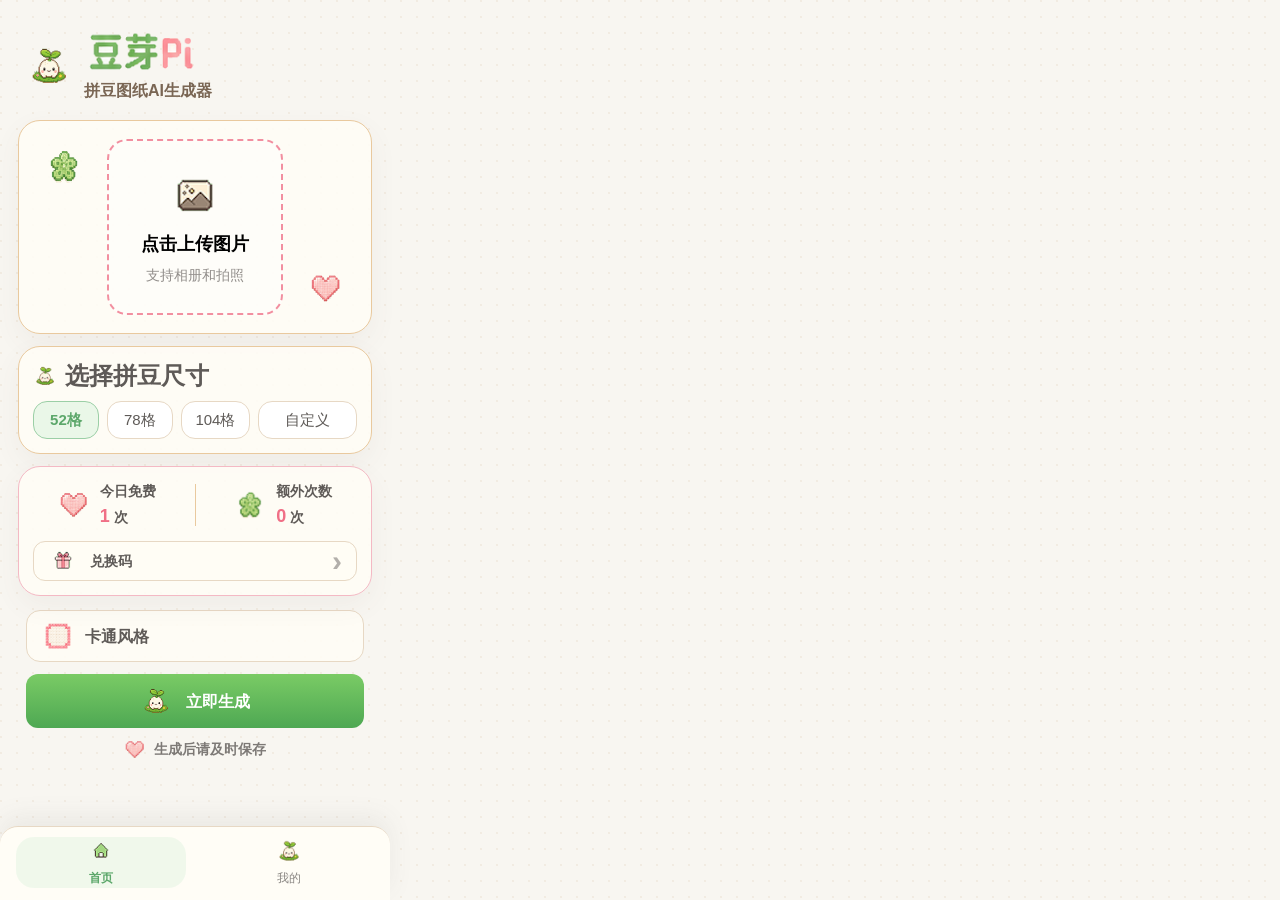
==== production-html/mini-program.html @ 5509643c "Add DouyaPi production frontend" ====
<!doctype html>
<html lang="zh-CN">
<head>
  <meta charset="utf-8">
  <meta name="viewport" content="width=device-width, initial-scale=1, viewport-fit=cover">
  <title>豆芽Pi v1.0 小程序前端</title>
  <link rel="stylesheet" href="styles.css">
</head>
<body class="mini-program-app">
  <main class="mini-app-shell" aria-label="豆芽Pi 小程序前端">
    <section id="screen-home" class="screen mini-screen is-active" data-screen="home">
      <header class="home-brand top-brand-row">
        <img src="assets/brand/mascot-logo.png" alt="豆芽Pi Logo" class="home-brand-icon">
        <div>
          <img src="assets/brand/logo-lockup.png" alt="豆芽Pi" class="home-logo">
          <p>拼豆图纸AI生成器</p>
        </div>
      </header>

      <button class="home-upload-card" type="button" data-action="upload-image" data-event="douya_image_upload_click" id="upload-card">
        <span class="upload-inner">
          <img src="assets/icons/image.png" alt="上传图片">
          <strong>点击上传图片</strong>
          <em>支持相册和拍照</em>
        </span>
        <img src="assets/decorations/clover.png" alt="" class="upload-deco clover">
        <img src="assets/decorations/heart.png" alt="" class="upload-deco heart">
      </button>

      <section class="home-panel size-panel">
        <h2><img src="assets/brand/mascot-logo.png" alt="">选择拼豆尺寸</h2>
        <div class="size-grid home-size-grid" id="size-options">
          <button class="size-option is-active" data-size="52" data-event="douya_preset_size_select">52格</button>
          <button class="size-option" data-size="78" data-event="douya_preset_size_select">78格</button>
          <button class="size-option" data-size="104" data-event="douya_preset_size_select">104格</button>
          <span class="custom-size-wrapper" id="custom-size-wrapper">
            <button class="size-option custom-trigger" data-size="custom" type="button">自定义</button>
            <label class="custom-size-field" aria-label="自定义拼豆尺寸">
              <input id="custom-size" class="custom-size" type="text" pattern="[0-9]*" maxlength="3" aria-label="输入8到104格的拼豆尺寸" inputmode="numeric">
              <span class="custom-size-placeholder">8~104格</span>
            </label>
          </span>
        </div>
      </section>

      <section class="home-panel quota-panel">
        <div class="quota-summary">
          <div>
            <img src="assets/decorations/heart.png" alt="">
            <strong><span class="quota-label">今日免费</span><span><b id="free-count" class="quota-number">1</b> 次</span></strong>
          </div>
          <span class="quota-divider"></span>
          <div>
            <img src="assets/decorations/clover.png" alt="">
            <strong><span class="quota-label">额外次数</span><span><b id="extra-count" class="quota-number">0</b> 次</span></strong>
          </div>
        </div>
        <button class="redeem-row" type="button" data-action="open-redeem" data-event="douya_redeem_entry_click">
          <img src="assets/icons/redeem.png" alt="">
          <span>兑换码</span>
          <strong>›</strong>
        </button>
      </section>

      <section class="style-options" aria-label="风格选择">
        <button id="cartoon-style-toggle" class="style-card" type="button" role="checkbox" aria-checked="false" data-action="toggle-cartoon-style" data-event="douya_cartoon_style_toggle">
          <img class="style-option-icon" src="assets/icons/cartoon-checkbox-unchecked.png" alt="">
          <span>卡通风格</span>
          <img id="cartoon-style-icon" class="style-selected-icon" src="assets/icons/cartoon-checkbox-checked.png" alt="">
        </button>
      </section>

      <button id="generate-button" class="home-generate-button" data-action="start-generation" data-event="douya_generate_click">
        <img src="assets/brand/mascot-logo.png" alt="">
        <span>立即生成</span>
      </button>
      <p class="save-reminder"><img src="assets/decorations/heart.png" alt="">生成后请及时保存</p>
    </section>

    <section id="screen-profile" class="screen mini-screen profile-screen" data-screen="profile">
      <header class="profile-header">
        <h1>我的</h1>
      </header>

      <section class="profile-card">
        <img src="assets/brand/app-icon.png" alt="豆芽头像" class="profile-avatar">
        <strong>豆芽4826</strong>
        <img src="assets/decorations/heart.png" alt="" class="profile-heart">
      </section>

      <section class="profile-count-card">
        <div>
          <span>今日免费次数</span>
          <strong id="profile-free-count">1</strong>
        </div>
        <span class="quota-divider"></span>
        <div>
          <span>额外次数</span>
          <strong id="profile-extra-count">0</strong>
        </div>
      </section>

      <section class="profile-redeem-card">
        <img src="assets/icons/redeem.png" alt="">
        <div>
          <h2>兑换码</h2>
          <p>输入兑换码获取次数</p>
        </div>
        <button type="button" data-action="open-redeem" data-event="douya_redeem_entry_click">去兑换 ›</button>
      </section>

      <section class="profile-notice">
        <img src="assets/decorations/heart.png" alt="">
        <span>目前暂不保存历史作品，生成后请及时保存</span>
        <img src="assets/mascot/idle.png" alt="" class="notice-mascot">
      </section>
    </section>

    <section id="screen-generating" class="screen mini-screen center-screen" data-screen="generating">
      <div class="screen-header compact">
        <h1>生成中</h1>
      </div>
      <img src="assets/mascot/generating.png" alt="豆芽Pi 正在生成" class="large-mascot">
      <div class="bead-progress" aria-label="生成进度">
        <span class="bead-fill" id="progress-fill"></span>
      </div>
      <h2 id="progress-title">AI 正在摆放拼豆 · 0%</h2>
      <p>正在进行像素化、颜色映射与格子编号，请保持页面打开。</p>
      <button class="btn btn-secondary" type="button" data-action="cancel-generation">取消生成</button>
    </section>

    <section id="screen-result" class="screen mini-screen" data-screen="result">
      <div class="screen-header compact">
        <button class="icon-button" type="button" data-action="go-home" aria-label="返回首页">‹</button>
        <h1>生成结果</h1>
      </div>
      <div class="result-layout">
        <button class="bead-preview" type="button" data-action="open-image-preview" data-event="douya_result_preview_zoom_click" aria-label="查看拼豆大图">
          <img src="assets/decorations/pegboard-heart.png" alt="拼豆预览图">
        </button>
        <div class="result-stats">
          <div><span>尺寸</span><strong id="result-size">52 x 52</strong></div>
          <div><span>颜色数量</span><strong>12 色</strong></div>
        </div>
      </div>
      <div class="warning-strip">本期暂不保存历史作品，请及时下载保存。</div>
      <div class="action-row">
        <button class="btn btn-secondary" type="button" data-action="go-home" data-event="douya_regenerate_click">重新生成</button>
        <button class="btn btn-save" type="button" data-action="save-result" data-event="douya_grid_image_download_click">
          <img src="assets/icons/download.png" alt="">
          <span>保存到相册</span>
        </button>
      </div>
    </section>

    <section id="screen-errors" class="screen mini-screen" data-screen="errors">
      <div class="screen-header compact">
        <button class="icon-button" type="button" data-action="go-home" aria-label="返回首页">‹</button>
        <h1>异常与重试</h1>
      </div>
      <div class="error-grid">
        <button class="error-card" data-error="upload"><img src="assets/icons/upload.png" alt=""><strong>图片上传失败</strong><span>图片上传失败，请重新上传</span></button>
        <button class="error-card" data-error="blur"><img src="assets/icons/image.png" alt=""><strong>图片不清晰</strong><span>图片清晰度不足，请更换更清晰的图片后重试</span></button>
        <button class="error-card" data-error="risk"><img src="assets/icons/alert.png" alt=""><strong>内容风险</strong><span>当前图片暂不支持生成，请更换图片后重试</span></button>
        <button class="error-card" data-error="quota"><img src="assets/icons/redeem.png" alt=""><strong>次数不足</strong><span>今日免费生成次数已用完，可使用兑换码增加次数</span></button>
        <button class="error-card" data-error="timeout"><img src="assets/decorations/magic-wand.png" alt=""><strong>生成超时</strong><span>生成时间较长，请稍后重试</span></button>
        <button class="error-card" data-error="save"><img src="assets/icons/download.png" alt=""><strong>保存失败</strong><span>保存失败，请检查相册权限后重试</span></button>
      </div>
    </section>
  </main>

  <nav class="tabbar mini-tabbar two-tabbar" aria-label="底部导航">
    <button class="tab-item is-active" data-action="go-home"><img src="assets/icons/home.png" alt=""><span>首页</span></button>
    <button class="tab-item" data-action="show-profile"><img src="assets/brand/mascot-logo.png" alt=""><span>我的</span></button>
  </nav>

  <div class="modal-backdrop" id="redeem-modal" aria-hidden="true">
    <div class="modal-card" role="dialog" aria-modal="true" aria-labelledby="redeem-title">
      <button class="modal-close" type="button" data-action="close-redeem" aria-label="关闭">×</button>
      <img src="assets/mascot/love.png" alt="兑换码" class="modal-mascot">
      <h2 id="redeem-title">兑换码</h2>
      <p>输入兑换码后可增加生成次数</p>
      <input id="redeem-input" type="text" placeholder="请输入兑换码">
      <div class="action-row">
        <button class="btn btn-secondary" type="button" data-action="close-redeem">取消</button>
        <button class="btn btn-primary" type="button" data-action="submit-redeem" data-event="douya_redeem_submit">确认兑换</button>
      </div>
    </div>
  </div>

  <div class="image-preview-modal" id="image-preview-modal" aria-hidden="true">
    <button class="image-preview-close" type="button" data-action="close-image-preview" aria-label="关闭大图">×</button>
    <div class="image-preview-stage" id="image-preview-stage">
      <img id="image-preview-img" src="assets/decorations/pegboard-heart.png" alt="拼豆大图预览">
    </div>
  </div>

  <div id="toast" class="toast" role="status" aria-live="polite">
    <img src="assets/mascot/success.png" alt="">
    <span>已保存到相册</span>
  </div>
  <img src="assets/icons/upload-close.png" alt="" class="preload-asset" aria-hidden="true">

  <script src="mini-program.js"></script>
</body>
</html>
---- production-html/styles.css ----
:root {
  --green-300: #9BCFA6;
  --green-500: #5CA76A;
  --pink-100: #F4D7DE;
  --pink-400: #F28FA0;
  --yellow-200: #F3E3A1;
  --blue-200: #A9C7D8;
  --peach-200: #F2B9A2;
  --surface-base: #F8F6F1;
  --surface-card: #FFFDF6;
  --text-primary: #5E5A57;
  --border-soft: #E7D8C4;
  --shadow-soft: 0 18px 48px rgba(94, 90, 87, .14);
}

* {
  box-sizing: border-box;
}

html {
  min-height: 100%;
  background: var(--surface-base);
}

body {
  min-height: 100%;
  margin: 0;
  color: var(--text-primary);
  font-family: -apple-system, BlinkMacSystemFont, "PingFang SC", "Microsoft YaHei", sans-serif;
  font-size: 14px;
  line-height: 1.45;
  background:
    radial-gradient(circle at 1px 1px, rgba(231, 216, 196, .45) 1px, transparent 0) 0 0 / 16px 16px,
    var(--surface-base);
}

button,
input,
textarea {
  font: inherit;
}

button {
  cursor: pointer;
}

img {
  display: block;
  max-width: 100%;
}

.page-shell {
  width: min(1480px, 100%);
  margin: 0 auto;
  padding: 24px;
}

.topbar,
.workspace,
.admin-card,
.phone {
  border: 1px solid var(--border-soft);
}

.topbar {
  display: flex;
  align-items: center;
  justify-content: space-between;
  gap: 20px;
  padding: 14px 18px;
  border-radius: 20px;
  background: rgba(255, 253, 246, .9);
  box-shadow: 0 12px 32px rgba(94, 90, 87, .08);
}

.brand-lockup {
  display: flex;
  align-items: center;
  gap: 14px;
}

.brand-logo {
  width: 128px;
  height: auto;
}

.version-pill,
.eyebrow {
  color: var(--green-500);
  font-weight: 700;
}

.version-pill {
  padding: 5px 12px;
  border: 1px solid var(--border-soft);
  border-radius: 999px;
  background: #FFF8E8;
}

.topbar-meta {
  display: flex;
  gap: 16px;
  color: rgba(94, 90, 87, .72);
}

.workspace {
  display: grid;
  grid-template-columns: minmax(390px, 430px) minmax(680px, 1fr);
  gap: 24px;
  margin-top: 22px;
  padding: 22px;
  border-radius: 24px;
  background: rgba(255, 253, 246, .58);
}

.phone-stage {
  display: flex;
  justify-content: center;
  align-items: flex-start;
}

.phone {
  position: sticky;
  top: 20px;
  width: 390px;
  height: 844px;
  overflow: hidden;
  border-radius: 42px;
  background: var(--surface-card);
  box-shadow: var(--shadow-soft);
}

.phone::before {
  content: "";
  position: absolute;
  inset: 10px;
  pointer-events: none;
  border: 7px solid #2f2d2b;
  border-radius: 34px;
  z-index: 5;
}

.wechat-status {
  position: relative;
  z-index: 2;
  display: flex;
  justify-content: space-between;
  align-items: center;
  height: 48px;
  padding: 16px 28px 8px;
  font-weight: 700;
}

.wechat-capsule {
  padding: 4px 10px;
  border: 1px solid var(--border-soft);
  border-radius: 999px;
  background: #fff;
  letter-spacing: 1px;
}

.screen {
  display: none;
  height: calc(100% - 116px);
  overflow-y: auto;
  padding: 8px 24px 22px;
}

.screen.is-active {
  display: block;
}

.screen-header {
  display: flex;
  align-items: center;
  min-height: 42px;
  margin-bottom: 10px;
}

.screen-header.compact {
  gap: 10px;
}

.header-logo {
  width: 100px;
}

h1,
h2,
h3,
p {
  margin: 0;
}

h1 {
  font-size: 24px;
  line-height: 1.2;
  color: var(--green-500);
}

h2 {
  font-size: 18px;
  line-height: 1.25;
}

h3 {
  font-size: 16px;
}

.hero-card,
.template-card,
.quick-card,
.field-block,
.upload-card,
.result-stats > div,
.warning-strip,
.error-card,
.metric-card {
  border: 1px solid var(--border-soft);
  background: rgba(255, 253, 246, .92);
}

.hero-card {
  position: relative;
  min-height: 146px;
  padding: 18px;
  border-color: #F4B9C4;
  border-radius: 18px;
  overflow: hidden;
}

.hero-card h1 {
  max-width: 220px;
  margin: 4px 0 8px;
  color: var(--pink-400);
}

.hero-card p {
  max-width: 188px;
}

.hero-mascot {
  position: absolute;
  right: 18px;
  bottom: 12px;
  width: 112px;
}

.btn {
  min-height: 44px;
  display: inline-flex;
  align-items: center;
  justify-content: center;
  gap: 8px;
  border: 1px solid transparent;
  border-radius: 14px;
  padding: 0 18px;
  color: var(--text-primary);
  font-weight: 700;
  background: #fff;
}

.btn img {
  width: 30px;
  height: 30px;
  object-fit: contain;
}

.btn-primary {
  color: #fff;
  border-color: #78B978;
  background: linear-gradient(180deg, #89C979 0%, var(--green-500) 100%);
  box-shadow: inset 0 1px 0 rgba(255,255,255,.32);
}

.btn-secondary {
  border-color: var(--border-soft);
  background: #FFF8E8;
}

.btn-save {
  color: #fff;
  border-color: #E9768B;
  background: linear-gradient(180deg, #F59AAA 0%, var(--pink-400) 100%);
}

.btn.full {
  width: 100%;
}

.hero-card .btn {
  min-height: 38px;
  margin-top: 12px;
}

.section-title,
.quota-row,
.action-row,
.table-header,
.user-row,
.selected-user {
  display: flex;
  align-items: center;
  justify-content: space-between;
  gap: 12px;
}

.section-title {
  margin: 20px 0 10px;
}

.link-button {
  border: 0;
  color: rgba(94, 90, 87, .72);
  background: transparent;
  font-weight: 700;
}

.link-button.pink {
  color: var(--pink-400);
}

.template-row {
  display: grid;
  grid-template-columns: repeat(3, minmax(0, 1fr));
  gap: 10px;
}

.template-card {
  min-height: 132px;
  padding: 8px;
  border-radius: 14px;
}

.template-card img {
  width: 100%;
  height: 72px;
  object-fit: contain;
  background: #FFF7E9;
  border-radius: 10px;
}

.template-card strong {
  display: block;
  margin-top: 7px;
}

.template-card span,
.quick-card span,
.upload-card span,
.field-block span,
.error-card span,
.metric-card span,
.result-stats span {
  color: rgba(94, 90, 87, .7);
  font-size: 12px;
}

.quick-grid {
  display: grid;
  grid-template-columns: repeat(4, minmax(0, 1fr));
  gap: 10px;
  margin-top: 14px;
}

.quick-card {
  min-height: 72px;
  border-radius: 14px;
  padding: 8px 4px;
}

.quick-card img,
.tab-item img {
  width: 26px;
  height: 26px;
  object-fit: contain;
  margin: 0 auto 6px;
}

.icon-button {
  width: 34px;
  height: 34px;
  border: 0;
  border-radius: 50%;
  background: #FFF8E8;
  color: var(--text-primary);
  font-size: 26px;
  line-height: 1;
}

.upload-card {
  width: 100%;
  min-height: 126px;
  display: grid;
  place-items: center;
  gap: 5px;
  margin-bottom: 12px;
  border-style: dashed;
  border-radius: 16px;
}

.upload-card.has-image {
  grid-template-columns: 108px 1fr;
  justify-items: start;
  text-align: left;
  padding: 12px;
}

.upload-card img {
  width: 44px;
  height: 44px;
  object-fit: contain;
}

.upload-card.has-image img {
  width: 96px;
  height: 96px;
  border-radius: 12px;
  background: #FFF7E9;
}

.field-block {
  display: block;
  margin-bottom: 12px;
  padding: 12px;
  border-radius: 14px;
}

.field-block > span,
.field-label {
  display: block;
  margin-bottom: 8px;
  font-weight: 700;
}

input,
textarea {
  width: 100%;
  border: 1px solid var(--border-soft);
  border-radius: 12px;
  color: var(--text-primary);
  background: #fff;
  outline: 0;
}

input {
  height: 42px;
  padding: 0 12px;
}

textarea {
  min-height: 90px;
  resize: vertical;
  padding: 12px;
}

.chip-row,
.size-grid,
.add-counts {
  display: flex;
  flex-wrap: wrap;
  gap: 8px;
}

.chip,
.size-option,
.count-chip {
  min-height: 34px;
  border: 1px solid var(--border-soft);
  border-radius: 999px;
  padding: 0 14px;
  color: var(--text-primary);
  background: #fff;
}

.chip.is-active,
.size-option.is-active,
.count-chip.is-active {
  color: var(--green-500);
  border-color: var(--green-300);
  background: #EAF7E8;
  font-weight: 700;
}

.size-grid {
  display: grid;
  grid-template-columns: repeat(4, minmax(0, 1fr));
}

.custom-size {
  display: none;
  margin-top: 10px;
}

.custom-size.is-visible {
  display: block;
}

.quota-row {
  margin: 4px 0 12px;
  padding: 0 2px;
}

.center-screen {
  text-align: center;
}

.large-mascot {
  width: 128px;
  height: 128px;
  object-fit: contain;
  margin: 80px auto 18px;
}

.bead-progress {
  width: 240px;
  height: 20px;
  display: flex;
  margin: 0 auto 18px;
  overflow: hidden;
  border: 1px solid var(--border-soft);
  border-radius: 999px;
  background: #FFF8E8;
}

.bead-fill {
  width: 0%;
  background: repeating-linear-gradient(90deg, var(--green-500) 0 10px, var(--green-300) 10px 16px);
  transition: width .28s ease;
}

.center-screen p {
  max-width: 280px;
  margin: 8px auto 22px;
}

.result-layout {
  display: grid;
  grid-template-columns: 1fr;
  gap: 12px;
}

.bead-preview {
  width: 100%;
  min-height: 230px;
  display: grid;
  place-items: center;
  border: 0;
  border-radius: 16px;
  background: #FFF4E3;
  cursor: zoom-in;
}

.bead-preview img {
  width: 220px;
  pointer-events: none;
}

.result-stats {
  display: grid;
  grid-template-columns: repeat(2, minmax(0, 1fr));
  gap: 10px;
}

.result-stats > div {
  min-height: 76px;
  padding: 12px;
  border-radius: 14px;
}

.result-stats strong {
  display: block;
  margin-top: 4px;
  font-size: 20px;
}

.warning-strip {
  margin: 12px 0;
  padding: 12px;
  border-color: #F3A6B5;
  border-radius: 14px;
  color: #E56E84;
  background: #FFF0F3;
  font-weight: 700;
}

.error-grid {
  display: grid;
  grid-template-columns: repeat(2, minmax(0, 1fr));
  gap: 10px;
}

.error-card {
  min-height: 118px;
  padding: 12px;
  border-radius: 14px;
  text-align: left;
}

.error-card img {
  width: 42px;
  height: 42px;
  object-fit: contain;
  margin-bottom: 8px;
}

.error-card strong {
  display: block;
  margin-bottom: 4px;
}

.tabbar {
  position: absolute;
  left: 18px;
  right: 18px;
  bottom: 16px;
  z-index: 6;
  display: grid;
  grid-template-columns: repeat(4, minmax(0, 1fr));
  padding: 8px 10px 12px;
  border-top: 1px solid var(--border-soft);
  background: rgba(255, 253, 246, .96);
}

.tab-item {
  min-height: 48px;
  border: 0;
  color: rgba(94, 90, 87, .72);
  background: transparent;
  font-size: 12px;
}

.tab-item.is-active {
  color: var(--green-500);
  font-weight: 800;
}

.admin-panel {
  display: grid;
  gap: 16px;
}

.admin-card {
  border-radius: 18px;
  background: rgba(255, 253, 246, .92);
  box-shadow: 0 10px 28px rgba(94, 90, 87, .08);
}

.admin-title {
  display: flex;
  justify-content: space-between;
  align-items: center;
  padding: 18px 20px;
}

.admin-title h2 {
  margin-top: 4px;
  font-size: 26px;
}

.admin-title img {
  width: 76px;
}

.metric-grid {
  display: grid;
  grid-template-columns: repeat(4, minmax(0, 1fr));
  gap: 14px;
}

.metric-card {
  min-height: 112px;
  padding: 16px;
  border-radius: 16px;
}

.metric-card img {
  width: 42px;
  height: 42px;
  object-fit: contain;
}

.metric-card strong {
  display: block;
  margin-top: 4px;
  font-size: 28px;
}

.filters {
  display: grid;
  grid-template-columns: 1fr 1fr 110px 100px;
  gap: 12px;
  padding: 14px;
  align-items: end;
}

.filters label span,
.admin-note span {
  display: block;
  margin-bottom: 6px;
  font-size: 12px;
  font-weight: 700;
}

.compact-btn {
  min-height: 42px;
}

.admin-grid {
  display: grid;
  grid-template-columns: minmax(0, 1.5fr) 320px;
  gap: 16px;
}

.table-card,
.add-panel,
.tracking-card {
  padding: 16px;
}

.table-header,
.user-row {
  display: grid;
  grid-template-columns: 1.25fr 1.15fr .55fr .6fr .6fr 88px;
  gap: 10px;
  align-items: center;
}

.table-header {
  padding: 0 8px 10px;
  color: rgba(94, 90, 87, .66);
  font-size: 12px;
  font-weight: 700;
}

.user-row {
  min-height: 56px;
  padding: 8px;
  border-top: 1px solid var(--border-soft);
}

.user-profile {
  display: flex;
  align-items: center;
  gap: 8px;
  font-weight: 700;
}

.user-profile img,
.selected-user img {
  width: 32px;
  height: 32px;
  object-fit: contain;
}

.mini-btn {
  min-height: 32px;
  border: 1px solid var(--green-300);
  border-radius: 10px;
  color: var(--green-500);
  background: #EAF7E8;
  font-weight: 700;
}

.add-panel {
  display: grid;
  gap: 12px;
}

.selected-user {
  justify-content: flex-start;
  padding: 12px;
  border-radius: 14px;
  background: #FFF8E8;
}

.tracking-card h3 {
  margin-bottom: 10px;
}

.event-log {
  display: flex;
  flex-wrap: wrap;
  gap: 8px;
}

.event-log span {
  padding: 5px 10px;
  border-radius: 999px;
  background: #EAF7E8;
  color: var(--green-500);
  font-size: 12px;
  font-weight: 700;
}

.modal-backdrop {
  position: fixed;
  inset: 0;
  z-index: 20;
  display: none;
  align-items: center;
  justify-content: center;
  padding: 24px;
  background: rgba(36, 34, 32, .48);
}

.modal-backdrop.is-open {
  display: flex;
}

.modal-card {
  position: relative;
  width: min(330px, 100%);
  padding: 24px;
  border: 1px solid var(--border-soft);
  border-radius: 22px;
  text-align: center;
  background: var(--surface-card);
  box-shadow: var(--shadow-soft);
}

.modal-close {
  position: absolute;
  top: 12px;
  right: 12px;
  width: 30px;
  height: 30px;
  border: 0;
  border-radius: 50%;
  background: #FFF8E8;
}

.modal-mascot {
  width: 92px;
  margin: 0 auto 8px;
}

.modal-card p {
  margin: 6px 0 14px;
  color: rgba(94, 90, 87, .72);
}

.modal-card input {
  margin-bottom: 14px;
}

.image-preview-modal {
  position: fixed;
  inset: 0;
  z-index: 40;
  display: none;
  align-items: center;
  justify-content: center;
  background: rgba(36, 34, 32, .88);
}

.image-preview-modal.is-open {
  display: flex;
}

.image-preview-stage {
  width: 100%;
  height: 100%;
  display: grid;
  place-items: center;
  overflow: hidden;
  touch-action: none;
}

.image-preview-stage img {
  width: min(86vw, 420px);
  max-height: 78dvh;
  object-fit: contain;
  transition: transform .08s linear;
  will-change: transform;
}

.image-preview-close {
  position: absolute;
  top: max(18px, env(safe-area-inset-top));
  right: 18px;
  z-index: 1;
  width: 42px;
  height: 42px;
  border: 1px solid rgba(255,255,255,.35);
  border-radius: 50%;
  color: #fff;
  background: rgba(255,255,255,.12);
  font-size: 28px;
  line-height: 1;
}

.toast {
  position: fixed;
  left: 50%;
  bottom: 28px;
  z-index: 30;
  display: flex;
  align-items: center;
  gap: 8px;
  min-height: 46px;
  padding: 8px 16px;
  border-radius: 14px;
  color: #fff;
  background: rgba(71, 68, 64, .92);
  box-shadow: var(--shadow-soft);
  opacity: 0;
  transform: translate(-50%, 16px);
  transition: opacity .18s ease, transform .18s ease;
  pointer-events: none;
}

.toast.is-visible {
  opacity: 1;
  transform: translate(-50%, 0);
}

.preload-asset {
  display: none;
}

.toast img {
  width: 28px;
  height: 28px;
  object-fit: contain;
}

@media (max-width: 1160px) {
  .workspace {
    grid-template-columns: 1fr;
  }

  .phone {
    position: relative;
    top: auto;
  }
}

@media (max-width: 720px) {
  .page-shell {
    padding: 0;
  }

  .topbar,
  .admin-panel {
    display: none;
  }

  .workspace {
    margin: 0;
    padding: 0;
    border: 0;
    border-radius: 0;
    background: transparent;
  }

  .phone {
    width: 100vw;
    height: 100vh;
    border: 0;
    border-radius: 0;
    box-shadow: none;
  }

  .phone::before {
    display: none;
  }

  .screen {
    height: calc(100% - 112px);
  }
}

body.mini-program-app {
  min-height: 100dvh;
  overflow-x: hidden;
  background:
    radial-gradient(circle at 1px 1px, rgba(231, 216, 196, .34) 1px, transparent 0) 0 0 / 16px 16px,
    var(--surface-base);
}

.mini-app-shell {
  width: 100%;
  max-width: 390px;
  min-height: 100dvh;
  margin: 0;
  padding: max(18px, env(safe-area-inset-top)) 18px calc(96px + env(safe-area-inset-bottom));
}

.mini-program-app .screen {
  height: auto;
  min-height: calc(100dvh - 116px);
  overflow: visible;
  padding: 0;
}

.mini-program-app .screen-header {
  margin-bottom: 16px;
}

.mini-program-app .header-logo {
  width: 132px;
}

.home-brand {
  padding: 12px 8px 8px;
}

.top-brand-row {
  display: flex;
  align-items: center;
  gap: 12px;
}

.home-brand-icon {
  width: 46px;
  height: 46px;
  object-fit: contain;
  flex: 0 0 auto;
}

.home-logo {
  width: 112px;
  display: block;
}

.home-brand p {
  margin-top: 4px;
  color: #7A6654;
  font-size: 16px;
  font-weight: 700;
}

.home-upload-card,
.home-panel,
.profile-card,
.profile-count-card,
.profile-redeem-card,
.profile-notice {
  position: relative;
  border: 1px solid #E9C99E;
  border-radius: 22px;
  background: rgba(255, 253, 246, .88);
  box-shadow: 0 10px 28px rgba(94, 90, 87, .06);
}

.home-hero {
  min-height: 174px;
  display: grid;
  grid-template-columns: minmax(0, 1fr) 110px;
  align-items: center;
  gap: 8px;
  overflow: hidden;
  padding: 20px 16px;
}

.home-hero-copy {
  min-width: 0;
}

.home-hero-copy h1 {
  margin: 8px 0 12px;
  color: #5E5A57;
  font-size: 20px;
  line-height: 1.12;
  font-weight: 900;
  letter-spacing: 0;
  white-space: nowrap;
}

.home-hero-copy p {
  display: inline-flex;
  max-width: 100%;
  padding: 7px 12px;
  border: 1px dashed #F28FA0;
  border-radius: 10px;
  color: #F06F86;
  background: rgba(255, 240, 243, .72);
  font-size: 15px;
  font-weight: 800;
  white-space: nowrap;
}

.hero-big-mascot {
  width: 110px;
  height: 110px;
  object-fit: contain;
  align-self: end;
}

.tiny-deco {
  width: 28px;
}

.bead-dots {
  position: absolute;
  pointer-events: none;
}

.bead-dots.top-left {
  left: 10px;
  top: 10px;
  width: 58px;
  opacity: .92;
}

.home-upload-card {
  width: 100%;
  min-height: 214px;
  display: grid;
  place-items: center;
  margin-top: 10px;
  padding: 16px;
}

.home-upload-card .upload-inner {
  position: relative;
  width: min(176px, 68%);
  aspect-ratio: 1 / 1;
  display: grid;
  place-items: center;
  align-content: center;
  gap: 8px;
  border: 2px dashed #F28FA0;
  border-radius: 20px;
  background: rgba(255,255,255,.4);
}

.home-upload-card .upload-inner > img {
  width: 54px;
  height: 54px;
  object-fit: contain;
}

.home-upload-card strong {
  font-size: 18px;
}

.home-upload-card em {
  color: rgba(94, 90, 87, .68);
  font-style: normal;
}

.home-upload-card.has-image .upload-inner {
  width: min(176px, 68%);
  overflow: hidden;
}

.home-upload-card .uploaded-preview > .uploaded-image {
  position: absolute;
  inset: 0;
  width: 100% !important;
  height: 100% !important;
  object-fit: cover;
}

.upload-clear-button {
  position: absolute;
  top: 8px;
  right: 8px;
  width: 30px;
  height: 30px;
  display: grid;
  place-items: center;
  border: 0;
  padding: 0;
  border-radius: 50%;
  background: rgba(255, 253, 246, .86);
}

.upload-clear-button img {
  width: 24px;
  height: 24px;
  object-fit: contain;
}

.upload-deco {
  position: absolute;
  width: 34px;
  pointer-events: none;
}

.upload-deco.clover {
  left: 28px;
  top: 26px;
}

.upload-deco.heart {
  right: 28px;
  bottom: 28px;
}

.home-panel {
  margin-top: 12px;
  padding: 14px;
}

.home-panel h2 {
  display: flex;
  align-items: center;
  gap: 8px;
  margin-bottom: 10px;
  font-size: 24px;
}

.home-panel h2 img {
  width: 24px;
  height: 24px;
  object-fit: contain;
}

.home-size-grid {
  grid-template-columns: .9fr .9fr .95fr 1.35fr;
  gap: 8px;
}

.home-size-grid .size-option {
  min-height: 38px;
  border-radius: 14px;
  padding: 0 6px;
  font-size: 15px;
  white-space: nowrap;
}

.home-size-grid .custom-trigger {
  color: var(--text-primary);
  border-color: var(--border-soft);
  background: #fff;
}

.custom-size-wrapper {
  min-width: 0;
  display: block;
}

.custom-size-wrapper .custom-trigger {
  width: 100%;
}

.custom-size-field {
  min-height: 42px;
  display: none;
  align-items: center;
  justify-content: center;
  border: 1px solid var(--green-300);
  border-radius: 14px;
  padding: 0 8px;
  color: var(--green-500);
  background: #EAF7E8;
  font-weight: 800;
}

.custom-size-wrapper.is-editing .custom-trigger {
  display: none;
}

.custom-size-wrapper.is-editing .custom-size-field {
  display: flex;
}

.custom-size-field .custom-size {
  display: block;
  width: 1ch;
  flex: 0 0 1ch;
  min-width: 0;
  height: 38px;
  margin: 0;
  border: 0;
  padding: 0;
  color: var(--green-500);
  background: transparent;
  font-size: 14px;
  font-weight: 800;
  text-align: left;
  caret-color: var(--green-500);
}

.custom-size-wrapper.has-value .custom-size {
  width: 100%;
  flex: 1 1 auto;
  text-align: center;
}

.custom-size-placeholder {
  color: rgba(94, 90, 87, .72);
  pointer-events: none;
}

.custom-size-wrapper.has-value .custom-size-placeholder {
  display: none;
}

.custom-size-line {
  width: min(168px, 54%);
  min-height: 36px;
  display: flex;
  align-items: center;
  gap: 8px;
  margin: 10px 0 0 auto;
  padding: 0 10px;
  border: 1px solid var(--border-soft);
  border-radius: 10px;
  background: #fff;
}

.custom-size-line img {
  width: 20px;
  height: 20px;
  object-fit: contain;
}

.custom-size-line .custom-size {
  display: block;
  height: 34px;
  margin: 0;
  border: 0;
  padding: 0;
}

.quota-panel {
  border-color: #F4B9C4;
}

.quota-summary {
  display: grid;
  grid-template-columns: 1fr 1px 1fr;
  align-items: center;
  gap: 14px;
}

.quota-summary > div {
  display: flex;
  align-items: center;
  justify-content: center;
  gap: 10px;
  font-size: 14px;
}

.quota-summary img {
  width: 32px;
  height: 32px;
  object-fit: contain;
}

.quota-summary b {
  color: #F06F86;
  font-size: 18px;
}

.quota-summary strong {
  display: grid;
  gap: 2px;
}

.quota-label {
  font-size: 14px;
}

.quota-number {
  font-size: 18px;
}

.quota-divider {
  width: 1px;
  min-height: 42px;
  background: #E9C99E;
}

.redeem-row {
  width: 100%;
  min-height: 40px;
  display: grid;
  grid-template-columns: 32px 1fr auto;
  align-items: center;
  gap: 10px;
  margin-top: 12px;
  padding: 0 14px;
  border: 1px solid var(--border-soft);
  border-radius: 12px;
  color: var(--text-primary);
  background: rgba(255,253,246,.9);
  text-align: left;
  font-weight: 800;
}

.redeem-row img {
  width: 30px;
  height: 34px;
  object-fit: contain;
}

.redeem-row strong {
  color: rgba(94,90,87,.48);
  font-size: 30px;
  line-height: 1;
}

.style-options {
  display: grid;
  grid-template-columns: 1fr;
  margin: 14px 8px 0;
}

.style-card {
  min-height: 52px;
  display: grid;
  grid-template-columns: 34px 1fr 28px;
  align-items: center;
  gap: 8px;
  padding: 0 16px;
  border: 1px solid var(--border-soft);
  border-radius: 14px;
  color: var(--text-primary);
  background: rgba(255, 253, 246, .9);
  font-size: 16px;
  font-weight: 900;
  text-align: left;
}

.style-card.is-checked {
  border-color: var(--green-300);
  background: #EAF7E8;
  color: var(--green-500);
}

.style-option-icon,
.style-selected-icon {
  width: 30px;
  height: 30px;
  object-fit: contain;
}

.style-selected-icon {
  opacity: 0;
}

.style-card.is-checked .style-selected-icon {
  opacity: 1;
}

.home-generate-button {
  width: calc(100% - 16px);
  min-height: 54px;
  display: flex;
  align-items: center;
  justify-content: center;
  gap: 14px;
  margin: 12px auto 6px;
  border: 0;
  border-radius: 12px;
  color: #fff;
  background: linear-gradient(180deg, #7ACB65 0%, #4EA853 100%);
  box-shadow: none;
  font-size: 16px;
  font-weight: 900;
}

.home-generate-button img {
  width: 32px;
  height: 32px;
  object-fit: contain;
}

.save-reminder {
  display: flex;
  align-items: center;
  justify-content: center;
  gap: 8px;
  margin: 10px 0 4px;
  color: rgba(94,90,87,.8);
  font-weight: 700;
}

.save-reminder img {
  width: 22px;
  height: 22px;
  object-fit: contain;
}

.two-tabbar {
  grid-template-columns: repeat(2, minmax(0, 1fr));
  gap: 18px;
  padding: 10px 16px max(12px, env(safe-area-inset-bottom));
  border: 1px solid var(--border-soft);
  border-radius: 18px 18px 0 0;
}

.two-tabbar .tab-item {
  border-radius: 18px;
}

.two-tabbar .tab-item.is-active {
  background: rgba(234, 247, 232, .72);
}

.profile-screen {
  padding-top: 16px;
}

.profile-header {
  position: relative;
  min-height: 66px;
  text-align: center;
}

.profile-header h1 {
  color: var(--text-primary);
  font-size: 28px;
}

.profile-card {
  min-height: 112px;
  display: grid;
  grid-template-columns: 74px 1fr 26px;
  align-items: center;
  gap: 12px;
  padding: 18px;
}

.profile-avatar {
  width: 74px;
  height: 74px;
  border: 2px solid #F28FA0;
  border-radius: 18px;
  background: #FFF0F3;
  object-fit: cover;
}

.profile-card strong {
  font-size: 18px;
  color: #4E4640;
  white-space: nowrap;
}

.profile-heart {
  width: 32px;
  align-self: start;
}

.profile-count-card {
  min-height: 96px;
  display: grid;
  grid-template-columns: 1fr 1px 1fr;
  align-items: center;
  gap: 14px;
  margin-top: 18px;
  padding: 14px 18px;
}

.profile-count-card > div {
  display: grid;
  place-items: center;
  gap: 8px;
  text-align: center;
}

.profile-count-card span {
  font-size: 14px;
  font-weight: 800;
}

.profile-count-card strong {
  font-size: 18px;
  line-height: 1;
}

#profile-free-count {
  color: var(--green-500);
}

#profile-extra-count {
  color: #E8A925;
}

.profile-redeem-card {
  min-height: 94px;
  display: grid;
  grid-template-columns: 50px minmax(0, 1fr) auto;
  align-items: center;
  gap: 12px;
  margin-top: 18px;
  padding: 16px;
}

.profile-redeem-card > img {
  width: 46px;
  height: 46px;
  padding: 7px;
  border: 1px solid #F4B9C4;
  border-radius: 14px;
  background: #FFF0F3;
  object-fit: contain;
}

.profile-redeem-card h2 {
  font-size: 16px;
  white-space: nowrap;
}

.profile-redeem-card p {
  color: rgba(94,90,87,.68);
  font-size: 12px;
  white-space: nowrap;
}

.profile-redeem-card button {
  min-width: 86px;
  min-height: 42px;
  border: 1px solid #E9768B;
  border-radius: 16px;
  color: #fff;
  background: linear-gradient(180deg, #F59AAA 0%, var(--pink-400) 100%);
  font-size: 14px;
  font-weight: 900;
}

.profile-notice {
  min-height: 86px;
  display: grid;
  grid-template-columns: 36px 1fr 64px;
  align-items: center;
  gap: 10px;
  margin-top: 22px;
  padding: 14px 16px;
  border-color: #F4B9C4;
  border-style: dashed;
}

.profile-notice img:first-child {
  width: 28px;
}

.profile-notice span {
  font-size: 14px;
  font-weight: 800;
}

.notice-mascot {
  width: 58px;
}

.mini-program-app .hero-card {
  min-height: 178px;
}

.mini-program-app .hero-card h1 {
  max-width: 236px;
  font-size: 28px;
}

.mini-program-app .hero-card p {
  max-width: 212px;
}

.mini-program-app .hero-mascot {
  width: 130px;
}

.mini-program-app .template-card {
  min-height: 152px;
}

.mini-program-app .template-card img {
  height: 88px;
}

.mini-program-app .quick-card {
  min-height: 82px;
}

.mini-program-app .upload-card {
  min-height: 150px;
}

.mini-program-app .large-mascot {
  margin-top: 110px;
}

.mini-tabbar {
  position: fixed;
  left: 0;
  right: auto;
  bottom: 0;
  width: 100%;
  max-width: 390px;
  transform: none;
  padding-bottom: max(12px, env(safe-area-inset-bottom));
  border: 1px solid var(--border-soft);
  border-width: 1px 0 0;
  background: rgba(255, 253, 246, .97);
  box-shadow: 0 -10px 24px rgba(94, 90, 87, .08);
}

@media (max-width: 430px) {
  .mini-app-shell {
    padding-left: 16px;
    padding-right: 16px;
  }

  .home-size-grid {
    gap: 7px;
  }

  .home-size-grid .size-option {
    padding: 0 4px;
    font-size: 14px;
  }
}

body.admin-app {
  min-height: 100dvh;
  background: var(--surface-base);
}

.admin-page {
  display: grid;
  grid-template-columns: 250px minmax(900px, 1fr);
  min-height: 100dvh;
}

.admin-sidebar {
  position: sticky;
  top: 0;
  height: 100dvh;
  display: flex;
  flex-direction: column;
  gap: 18px;
  padding: 28px 22px;
  border-right: 1px solid var(--border-soft);
  background: rgba(255, 253, 246, .92);
}

.admin-logo {
  width: 140px;
}

.admin-sidebar nav {
  display: grid;
  gap: 10px;
  margin-top: 18px;
}

.side-item {
  min-height: 52px;
  display: flex;
  align-items: center;
  gap: 12px;
  border: 1px solid transparent;
  border-radius: 14px;
  padding: 0 14px;
  color: var(--text-primary);
  background: transparent;
  font-weight: 700;
  text-align: left;
}

.side-item img {
  width: 26px;
  height: 26px;
  object-fit: contain;
}

.side-item.is-active {
  border-color: var(--green-300);
  color: var(--green-500);
  background: #EAF7E8;
}

.sidebar-mascot {
  width: 150px;
  margin: auto auto 0;
}

.admin-main {
  display: grid;
  gap: 18px;
  padding: 28px;
}

.admin-app .admin-title h1 {
  margin-top: 4px;
  font-size: 30px;
  color: var(--text-primary);
}

.admin-app .admin-title img {
  width: 80px;
}

@media (max-width: 1100px) {
  .admin-page {
    grid-template-columns: 1fr;
  }

  .admin-sidebar {
    position: relative;
    height: auto;
  }

  .admin-grid,
  .filters,
  .metric-grid {
    grid-template-columns: 1fr;
  }
}
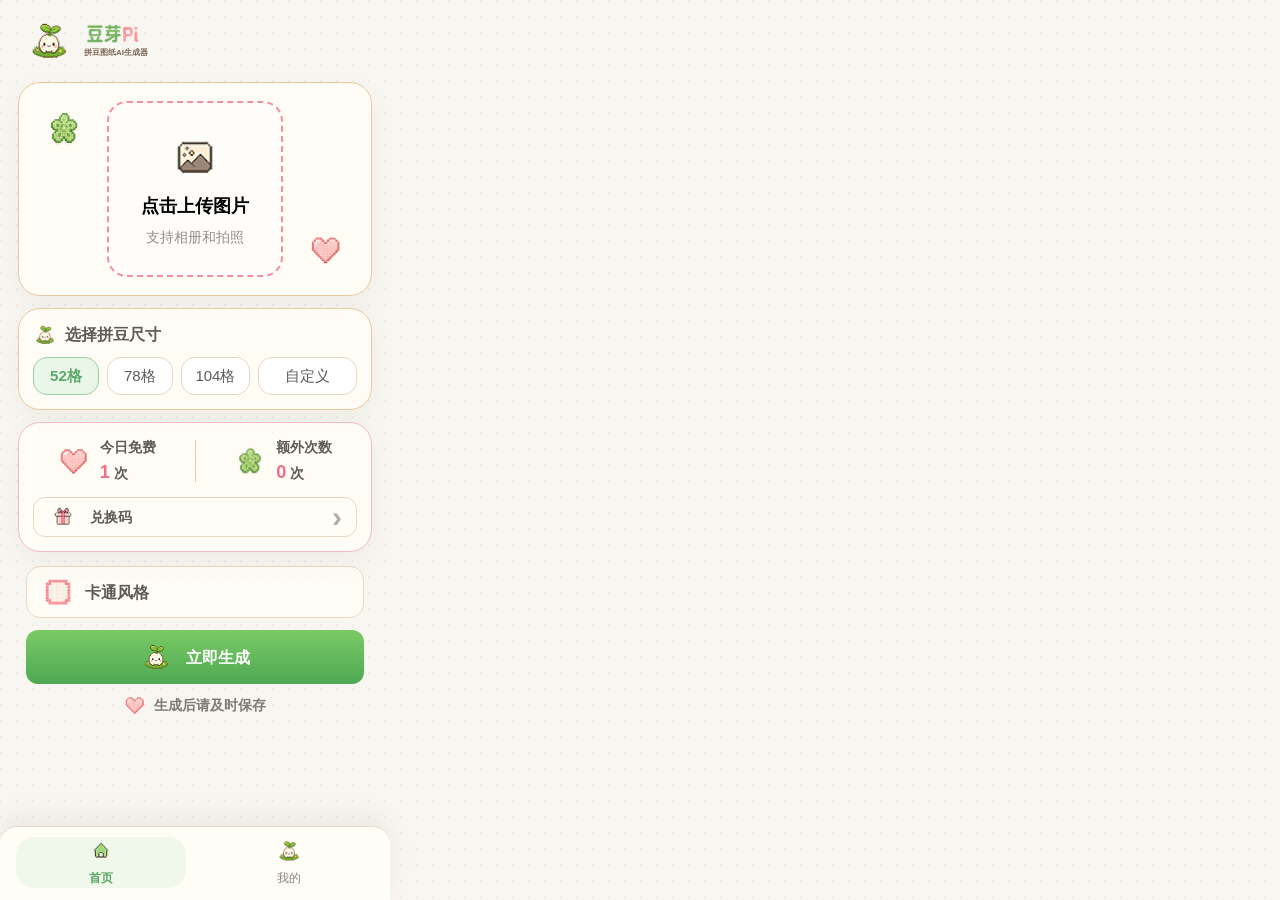
==== commit 3edab801: "Tighten mobile top spacing" ====
--- a/production-html/mini-program.html
+++ b/production-html/mini-program.html
@@ -78,10 +78,6 @@
     </section>
 
     <section id="screen-profile" class="screen mini-screen profile-screen" data-screen="profile">
-      <header class="profile-header">
-        <h1>我的</h1>
-      </header>
-
       <section class="profile-card">
         <img src="assets/brand/app-icon.png" alt="豆芽头像" class="profile-avatar">
         <strong>豆芽4826</strong>
--- a/production-html/styles.css
+++ b/production-html/styles.css
@@ -984,7 +984,7 @@
   max-width: 390px;
   min-height: 100dvh;
   margin: 0;
-  padding: max(18px, env(safe-area-inset-top)) 18px calc(96px + env(safe-area-inset-bottom));
+  padding: 18px 18px calc(96px + env(safe-area-inset-bottom));
 }
 
 .mini-program-app .screen {
@@ -1003,7 +1003,7 @@
 }
 
 .home-brand {
-  padding: 12px 8px 8px;
+  padding: 0 8px 8px;
 }
 
 .top-brand-row {
@@ -1020,14 +1020,14 @@
 }
 
 .home-logo {
-  width: 112px;
+  width: 56px;
   display: block;
 }
 
 .home-brand p {
-  margin-top: 4px;
+  margin-top: 2px;
   color: #7A6654;
-  font-size: 16px;
+  font-size: 8px;
   font-weight: 700;
 }
 
@@ -1200,7 +1200,7 @@
   align-items: center;
   gap: 8px;
   margin-bottom: 10px;
-  font-size: 24px;
+  font-size: 16px;
 }
 
 .home-panel h2 img {
@@ -1493,21 +1493,6 @@
   background: rgba(234, 247, 232, .72);
 }
 
-.profile-screen {
-  padding-top: 16px;
-}
-
-.profile-header {
-  position: relative;
-  min-height: 66px;
-  text-align: center;
-}
-
-.profile-header h1 {
-  color: var(--text-primary);
-  font-size: 28px;
-}
-
 .profile-card {
   min-height: 112px;
   display: grid;
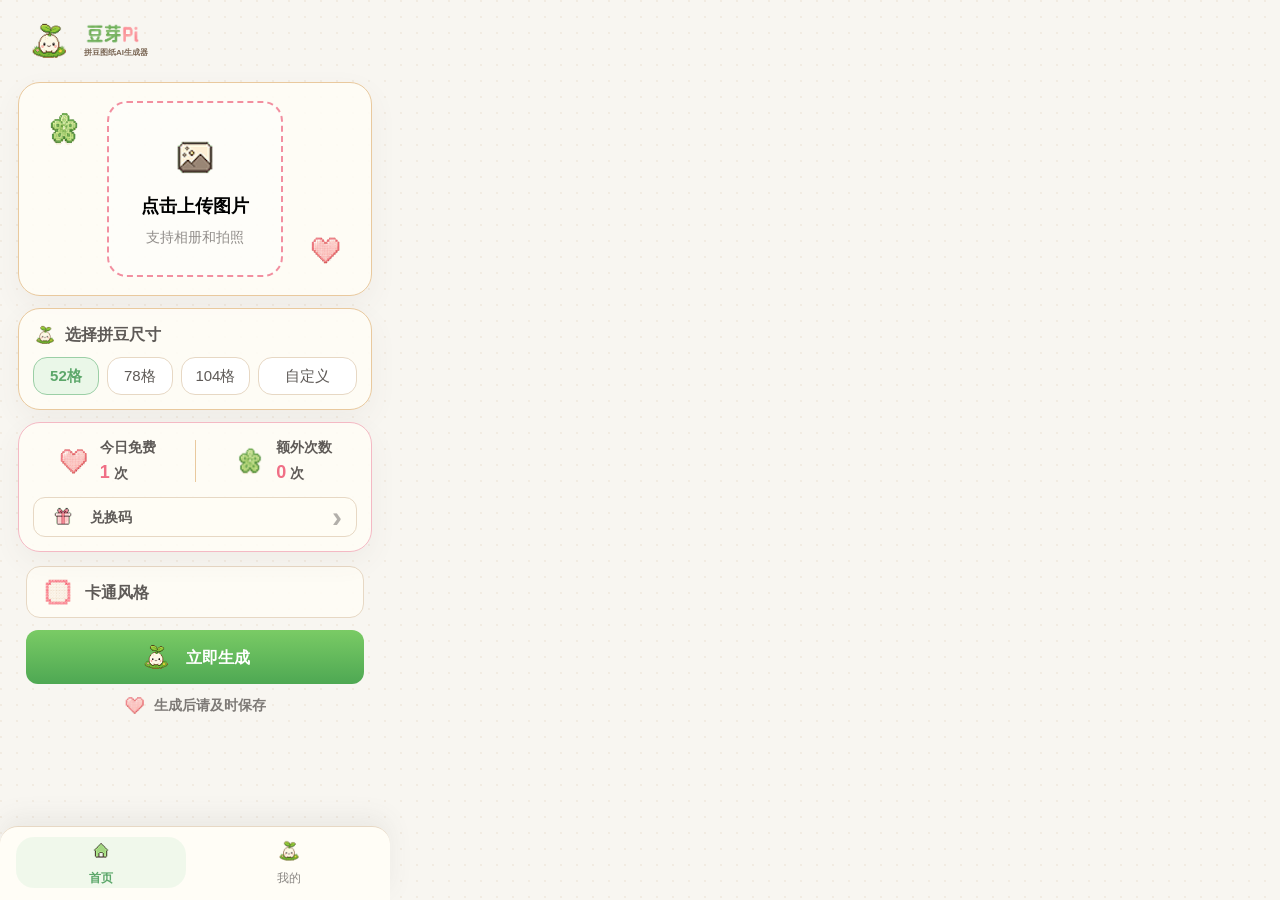
==== commit a8979549: "Fix cartoon style toggle icon" ====
--- a/production-html/mini-program.html
+++ b/production-html/mini-program.html
@@ -4,6 +4,7 @@
   <meta charset="utf-8">
   <meta name="viewport" content="width=device-width, initial-scale=1, viewport-fit=cover">
   <title>豆芽Pi v1.0 小程序前端</title>
+  <link rel="icon" type="image/png" href="assets/brand/app-icon.png">
   <link rel="stylesheet" href="styles.css">
 </head>
 <body class="mini-program-app">
@@ -64,9 +65,8 @@
 
       <section class="style-options" aria-label="风格选择">
         <button id="cartoon-style-toggle" class="style-card" type="button" role="checkbox" aria-checked="false" data-action="toggle-cartoon-style" data-event="douya_cartoon_style_toggle">
-          <img class="style-option-icon" src="assets/icons/cartoon-checkbox-unchecked.png" alt="">
+          <img id="cartoon-style-icon" class="style-icon" src="assets/icons/cartoon-checkbox-unchecked.png" alt="">
           <span>卡通风格</span>
-          <img id="cartoon-style-icon" class="style-selected-icon" src="assets/icons/cartoon-checkbox-checked.png" alt="">
         </button>
       </section>
 
--- a/production-html/styles.css
+++ b/production-html/styles.css
@@ -1404,7 +1404,7 @@
 .style-card {
   min-height: 52px;
   display: grid;
-  grid-template-columns: 34px 1fr 28px;
+  grid-template-columns: 34px 1fr;
   align-items: center;
   gap: 8px;
   padding: 0 16px;
@@ -1423,19 +1423,10 @@
   color: var(--green-500);
 }
 
-.style-option-icon,
-.style-selected-icon {
+.style-icon {
   width: 30px;
   height: 30px;
   object-fit: contain;
-}
-
-.style-selected-icon {
-  opacity: 0;
-}
-
-.style-card.is-checked .style-selected-icon {
-  opacity: 1;
 }
 
 .home-generate-button {
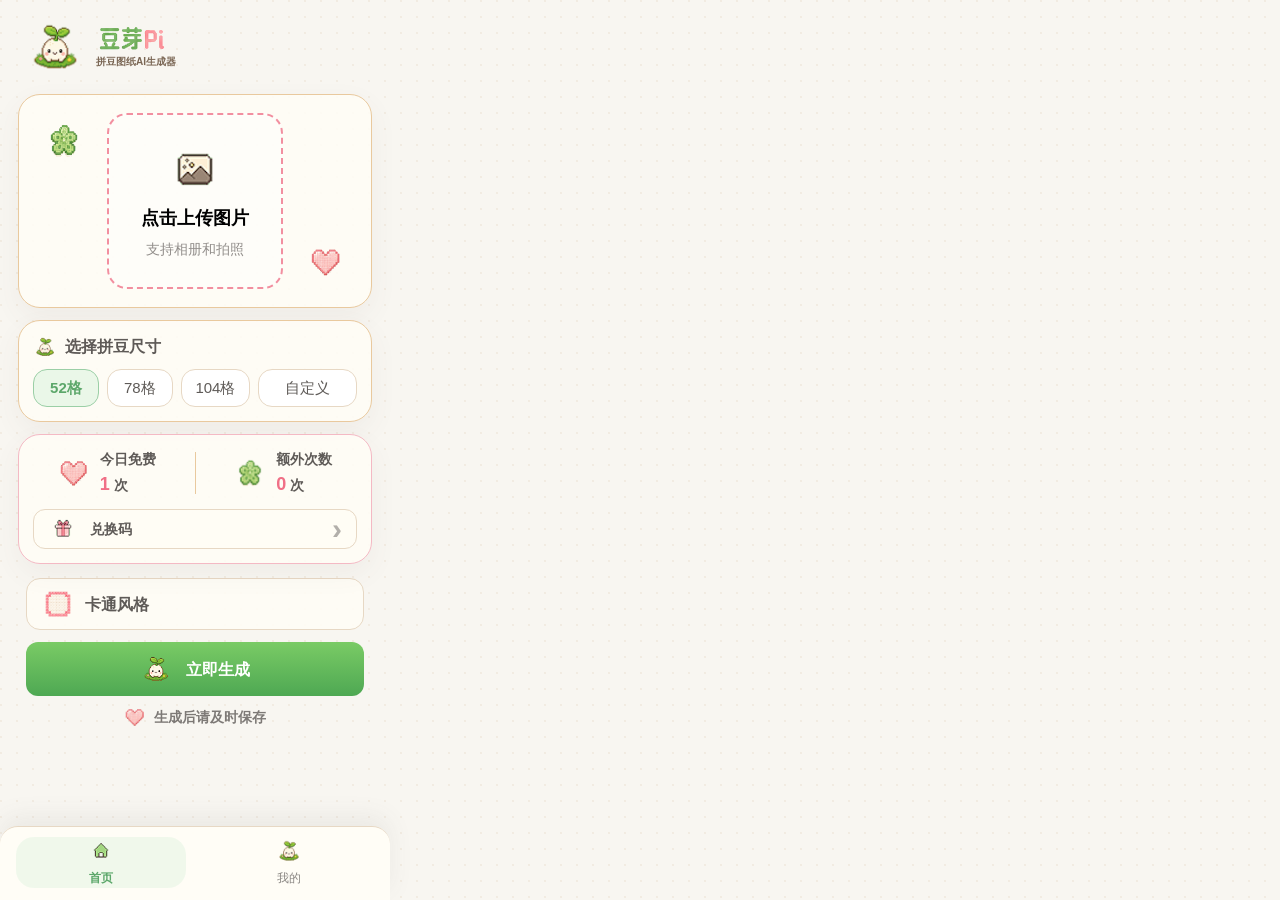
==== commit b916de0b: "Update mini app title and brand size" ====
--- a/production-html/mini-program.html
+++ b/production-html/mini-program.html
@@ -3,7 +3,7 @@
 <head>
   <meta charset="utf-8">
   <meta name="viewport" content="width=device-width, initial-scale=1, viewport-fit=cover">
-  <title>豆芽Pi v1.0 小程序前端</title>
+  <title>豆芽Pi</title>
   <link rel="icon" type="image/png" href="assets/brand/app-icon.png">
   <link rel="stylesheet" href="styles.css">
 </head>
--- a/production-html/styles.css
+++ b/production-html/styles.css
@@ -1013,21 +1013,21 @@
 }
 
 .home-brand-icon {
-  width: 46px;
-  height: 46px;
+  width: 58px;
+  height: 58px;
   object-fit: contain;
   flex: 0 0 auto;
 }
 
 .home-logo {
-  width: 56px;
+  width: 70px;
   display: block;
 }
 
 .home-brand p {
   margin-top: 2px;
   color: #7A6654;
-  font-size: 8px;
+  font-size: 10px;
   font-weight: 700;
 }
 
